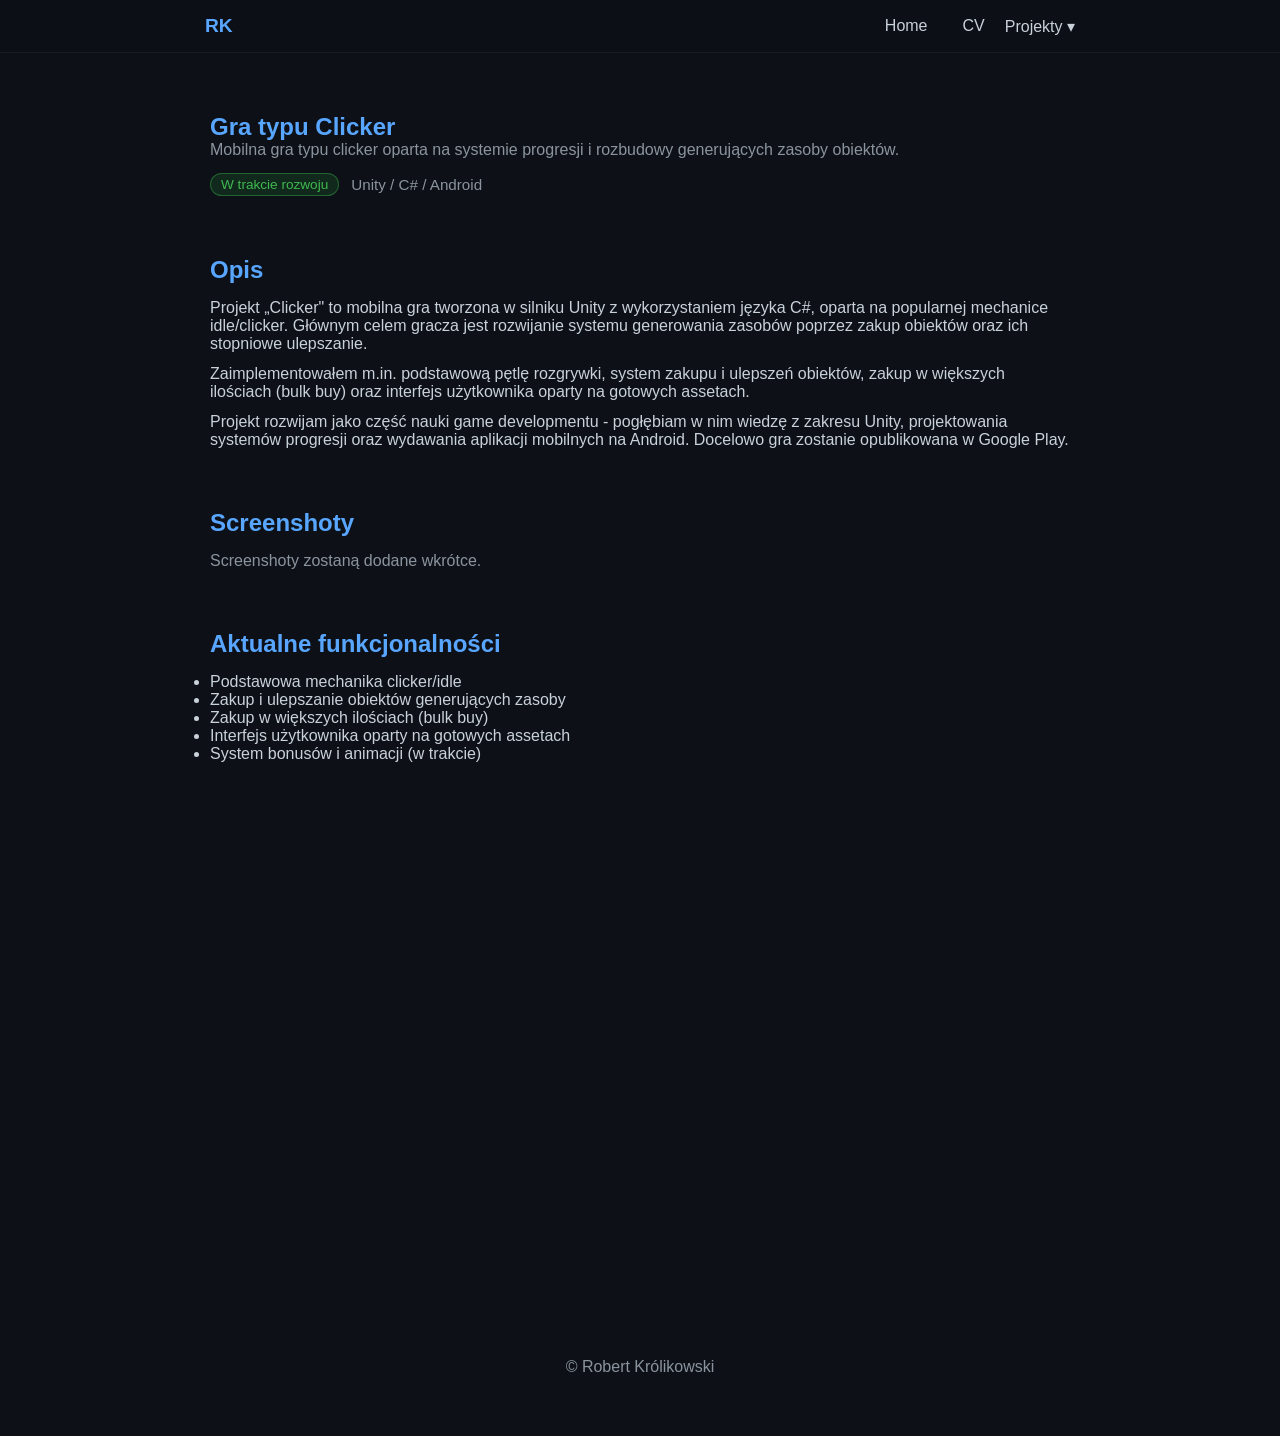
==== clicker.html @ fbf2720f "-podstona clicker" ====
<!DOCTYPE html>
<html lang="pl">
<head>
    <meta charset="UTF-8">
    <meta name="viewport" content="width=device-width, initial-scale=1.0">

    <title>Gra typu Clicker</title>

    <link rel="stylesheet" href="style.css">
    <link rel="icon" type="image/png" href="assets/favicon.png">
    <link rel="apple-touch-icon" sizes="180x180" href="assets/apple-touch-icon.png">
    <link rel="icon" type="image/png" sizes="32x32" href="assets/favicon-32x32.png">
    <link rel="icon" type="image/png" sizes="16x16" href="assets/favicon-16x16.png">
    <link rel="manifest" href="assets/site.webmanifest">
</head>
<body>

<nav class="navbar">
    <div class="nav-container">
        <span class="logo">RK</span>

        <div class="nav-links">
            <a href="index.html">Home</a>
            <a href="cv.html">CV</a>

            <div class="dropdown">
                <span class="dropbtn">Projekty ▾</span>

                <div class="dropdown-content">
                    <a href="wisielec.html">Wisielec</a>
                    <a href="clicker.html">Clicker</a>
                </div>
            </div>
        </div>
    </div>
</nav>

<section class="container ">
    <h1>Gra typu Clicker</h1>

    <p class="subtitle">Mobilna gra typu clicker oparta na systemie progresji i rozbudowy generujących zasoby obiektów.</p>

    <div class="project-meta">
        <span class="status-badge">W trakcie rozwoju</span>
        <span>Unity / C# / Android</span>
    </div>

</section>

<section class="container">
    <h2>Opis</h2>
    <p>
        Projekt „Clicker" to mobilna gra tworzona w silniku Unity z wykorzystaniem języka C#,
        oparta na popularnej mechanice idle/clicker. Głównym celem gracza jest rozwijanie systemu
        generowania zasobów poprzez zakup obiektów oraz ich stopniowe ulepszanie.
    </p>
    <p style="margin-top: 12px;">
        Zaimplementowałem m.in. podstawową pętlę rozgrywki, system zakupu i ulepszeń obiektów,
        zakup w większych ilościach (bulk buy) oraz interfejs użytkownika oparty na gotowych assetach.
    </p>
    <p style="margin-top: 12px;">
        Projekt rozwijam jako część nauki game developmentu - pogłębiam w nim wiedzę z zakresu
        Unity, projektowania systemów progresji oraz wydawania aplikacji mobilnych na Android.
        Docelowo gra zostanie opublikowana w Google Play.
    </p>
</section>

<section class="container ">
    <h2>Screenshoty</h2>
    <p class="subtitle" style="margin-top: 8px;">Screenshoty zostaną dodane wkrótce.</p>
</section>

<section class="container">
    <h2>Aktualne funkcjonalności</h2>
    <ul>
        <li>Podstawowa mechanika clicker/idle</li>
        <li>Zakup i ulepszanie obiektów generujących zasoby</li>
        <li>Zakup w większych ilościach (bulk buy)</li>
        <li>Interfejs użytkownika oparty na gotowych assetach</li>
        <li>System bonusów i animacji (w trakcie)</li>
    </ul>
</section>
<section class="container fade-in">
    <h2>Plan rozwoju</h2>
    <ul>
        <li>Dodanie nowych obiektów i ulepszeń</li>
        <li>Implementacja systemu bonusów i animacji</li>
        <li>Ulepszenie warstwy wizualnej i interfejsu</li>
        <li>Implementacja automatycznego zapisu i systemu osiągnięć</li>
        <li>Integracja reklam z mechaniką rozgrywki</li>
        <li>Publikacja w Google Play</li>
    </ul>
</section>

<section class="container fade-in">
    <h2>Czego się uczę przy tym projekcie</h2>
    <ul>
        <li>Architektura systemów progresji i balansowanie ekonomii gry</li>
        <li>Praca z Unity UI i animacjami w C#</li>
        <li>Optymalizacja pod urządzenia mobilne (Android)</li>
        <li>Integracja reklam (AdMob) i monetyzacja aplikacji</li>
    </ul>
</section>

<section class="container fade-in">
    <h2>Tech Stack</h2>
    <div class="tags">
        <span>Unity</span>
        <span>C#</span>
        <span>Mobile</span>
        <span>Android</span>
    </div>
</section>

<footer class="container footer">
    <p>© <span id="year"></span> Robert Królikowski</p>
</footer>
<script src="script.js"></script>
</body>
</html>
---- style.css ----
* {
    margin: 0;
    padding: 0;
    box-sizing: border-box;
}

body {
    font-family: 'Segoe UI', sans-serif;
    background: #0d1117;
    color: #c9d1d9;
}

/* NAV */
.navbar {
    position: sticky;
    top: 0;
    z-index: 1000;

    backdrop-filter: blur(10px);
    -webkit-backdrop-filter: blur(10px);

    background: rgba(13, 17, 23, 0.7);
    border-bottom: 1px solid rgba(255,255,255,0.05);

    transition: all 0.3s ease;
}

nav {
    background: #161b22;
    border-bottom: 1px solid #30363d;
}

.nav-container {
    display: flex;
    justify-content: space-between;
    align-items: center;
    max-width: 900px;
    margin: auto;
    padding: 15px;
} 

.nav-links {
    display: flex;
    gap: 20px;
    align-items: center;
}

.logo {
    font-weight: bold;
    font-size: 1.2rem;
    color: #58a6ff;
}

/* LAYOUT */
.container {
    max-width: 900px;
    margin: 60px auto;
    padding: 0 20px;
}

/* HERO */
.hero {
    display: flex;
    align-items: center;
    gap: 20px;
}

.avatar {
    width: 80px;
    height: 80px;
    border-radius: 50%;
    border: 2px solid #58a6ff;
}

/* TEXT */
h1 {
    color: #58a6ff;
}

h2 {
    margin-bottom: 15px;
    color: #58a6ff;
}

.subtitle {
    color: #8b949e;
}

/* TAGS */
.tags span {
    display: inline-block;
    background: #161b22;
    padding: 8px 12px;
    margin: 5px;
    border-radius: 20px;
    border: 1px solid #30363d;
}

/* CARD */
.card {
    background: #161b22;
    padding: 20px;
    border-radius: 10px;
    margin-top: 15px;
    border: 1px solid #30363d;
    transition: 0.2s;
}

.card:hover {
    transform: translateY(-5px);
    border-color: #58a6ff;
}

/* BUTTON */
.btn {
    display: inline-block;
    margin-top: 20px;
    background: #238636;
    padding: 10px 15px;
    border-radius: 5px;
    color: white;
    text-decoration: none;
}

/* LINKS */
a {
    color: #58a6ff;
}

/* FOOTER */
.footer {
    text-align: center;
    color: #8b949e;
}

/* ANIMACJA */
.fade-in {
    opacity: 0;
    transform: translateY(40px);
    transition: 0.6s;
}

.fade-in.visible {
    opacity: 1;
    transform: translateY(0);
}

/* GALERIA */
.gallery {
    display: grid;
    grid-template-columns: repeat(auto-fit, minmax(250px, 1fr));
    gap: 15px;
    margin-top: 20px;
}

.gallery img {
    width: 100%;
    border-radius: 10px;
    border: 1px solid #30363d;
    transition: 0.3s;
}

.gallery img:hover {
    transform: scale(1.03);
}

/* NAV LINK ACTIVE HOVER */
nav a {
    margin-left: 15px;
    text-decoration: none;
    color: #c9d1d9;
}

nav a:hover {
    color: #58a6ff;
}

/* LEPSZY BUTTON */
.btn:hover {
    background: #2ea043;
}

.project-meta {
    display: flex;
    align-items: center;
    gap: 12px;
    margin-top: 14px;
    color: #8b949e;
    font-size: 0.95rem;
}

.status-badge {
    background: rgba(35, 134, 54, 0.2);
    color: #3fb950;
    border: 1px solid rgba(63, 185, 80, 0.4);
    padding: 3px 10px;
    border-radius: 20px;
    font-size: 0.85rem;
    font-weight: 500;
}

.stats {
    display: flex;
    gap: 20px;
    margin-top: 30px;
    flex-wrap: wrap;
}

.stat {
    flex: 1;
    min-width: 150px;
    background: #161b22;
    padding: 25px;
    text-align: center;
    border-radius: 12px;
    border: 1px solid #30363d;
    transition: 0.3s;
}

.stat:hover {
    transform: translateY(-5px);
    border-color: #58a6ff;
    box-shadow: 0 10px 30px rgba(0,0,0,0.4);
}

.stat h3 {
    font-size: 2rem;
    color: #58a6ff;
}

.stat p {
    color: #8b949e;
    margin-top: 5px;
}

@keyframes bounce {
    0%   { transform: scale(1); }
    30%  { transform: scale(1.2); }
    60%  { transform: scale(0.95); }
    100% { transform: scale(1); }
}

.bounce {
    animation: bounce 0.4s ease;
}

/* DROPDOWN */

 .dropdown {
    position: relative;
}

.nav-links a,
.dropbtn {
    position: relative;
    color: #c9d1d9;
    text-decoration: none;
    font-weight: 500;
    cursor: pointer;
    transition: 0.2s;
}


.dropdown-content {
    position: absolute;
    top: 120%;
    left: 0;

    min-width: 100px;

    background: rgba(22, 27, 34, 0.95);
    backdrop-filter: blur(12px);

    border: 1px solid #30363d;
    border-radius: 10px;

    box-shadow: 0 10px 30px rgba(0,0,0,0.4);

    opacity: 0;
    transform: translateY(10px) scale(0.98);
    pointer-events: none;

    transition: all 0.25s ease;
}

.dropdown-content a {
    display: block;
    padding: 12px 5px;
    color: #c9d1d9;
}

.dropdown-content a:hover {
    background: rgba(88, 166, 255, 0.1);
    color: #58a6ff;
}

.dropdown:hover .dropdown-content {
    opacity: 1;
    transform: translateY(0) scale(1);
    pointer-events: auto;
}

/* underline hover animation */
.nav-links a::after,
.dropbtn::after {
    content: "";
    position: absolute;
    left: 0;
    bottom: -5px;
    width: 0%;
    height: 2px;
    background: #58a6ff;
    transition: 0.3s;
}

.nav-links a:hover::after,
.dropbtn:hover::after {
    width: 100%;
}

/* HOVER COLOR */
.nav-links a:hover,
.dropbtn:hover {
    color: #58a6ff;
}
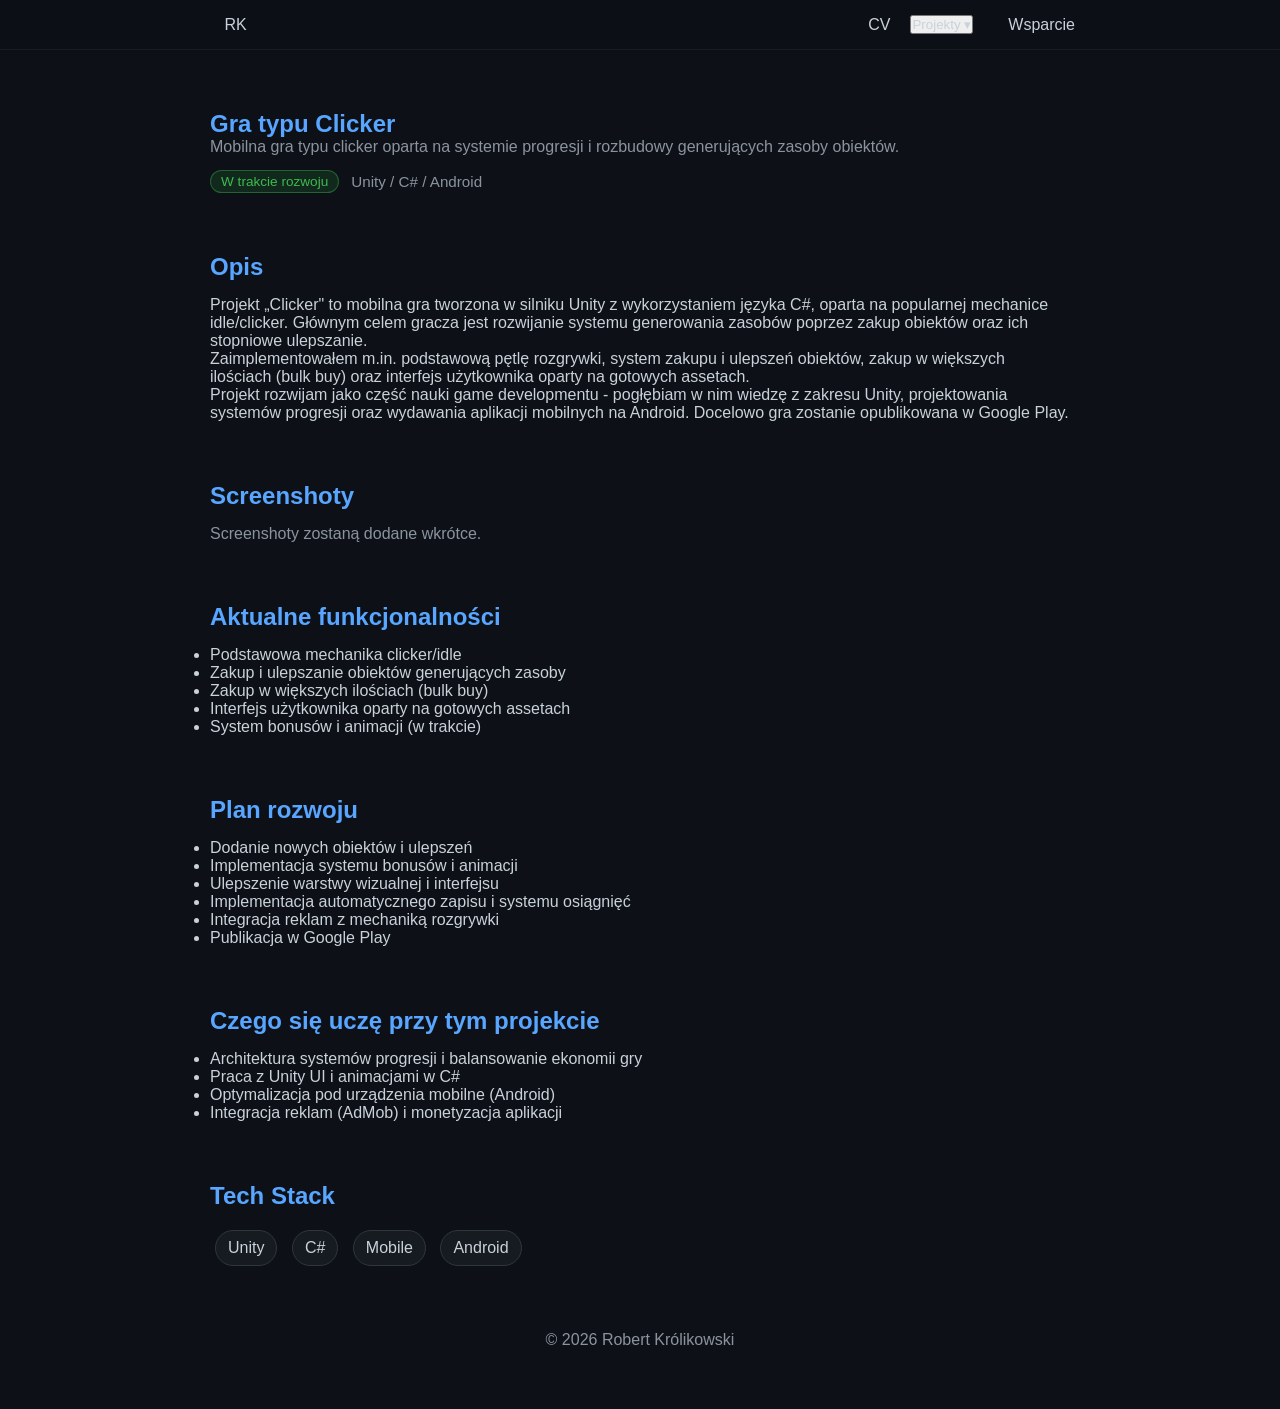
==== commit ad22ebe0: "zmiana nazwy repo i meta" ====
--- a/clicker.html
+++ b/clicker.html
@@ -3,6 +3,14 @@
 <head>
     <meta charset="UTF-8">
     <meta name="viewport" content="width=device-width, initial-scale=1.0">
+    <meta name="description" content="Gra typu Clicker tworzona w Unity i C#. Sprawdź opis projektu, aktualne funkcje i plan rozwoju.">
+    <meta name="author" content="Robert Królikowski">
+    <meta name="keywords" content="Unity, C#, Clicker, Game Development, Android, Portfolio">
+    <meta property="og:title" content="Gra typu Clicker - Robert Królikowski">
+    <meta property="og:description" content="Mobilna gra typu clicker tworzona w Unity. Zobacz funkcjonalności i plan rozwoju projektu.">
+    <meta property="og:image" content="https://robertkrolikowski.github.io/portfolio/assets/avatar.jpg">
+    <meta property="og:type" content="website">
+    <meta property="og:url" content="https://robertkrolikowski.github.io/portfolio/clicker.html">
 
     <title>Gra typu Clicker</title>
 
@@ -17,25 +25,29 @@
 
 <nav class="navbar">
     <div class="nav-container">
-        <span class="logo">RK</span>
+        <a class="logo-link" href="index.html" aria-label="Strona główna">
+            <img src="assets/avatar.jpg" class="logo-avatar" alt="" aria-hidden="true">
+            <span class="logo-text">RK</span>
+        </a>
 
         <div class="nav-links">
-            <a href="index.html">Home</a>
             <a href="cv.html">CV</a>
 
             <div class="dropdown">
-                <span class="dropbtn">Projekty ▾</span>
+                <button class="dropbtn" type="button" aria-haspopup="true" aria-expanded="false">Projekty ▾</button>
 
                 <div class="dropdown-content">
                     <a href="wisielec.html">Wisielec</a>
                     <a href="clicker.html">Clicker</a>
                 </div>
             </div>
+
+            <a href="wsparcie.html">Wsparcie</a>
         </div>
     </div>
 </nav>
 
-<section class="container ">
+<section class="container">
     <h1>Gra typu Clicker</h1>
 
     <p class="subtitle">Mobilna gra typu clicker oparta na systemie progresji i rozbudowy generujących zasoby obiektów.</p>
@@ -47,30 +59,30 @@
 
 </section>
 
-<section class="container">
+<section class="container fade-in">
     <h2>Opis</h2>
     <p>
         Projekt „Clicker" to mobilna gra tworzona w silniku Unity z wykorzystaniem języka C#,
         oparta na popularnej mechanice idle/clicker. Głównym celem gracza jest rozwijanie systemu
         generowania zasobów poprzez zakup obiektów oraz ich stopniowe ulepszanie.
     </p>
-    <p style="margin-top: 12px;">
+    <p class="mt-12">
         Zaimplementowałem m.in. podstawową pętlę rozgrywki, system zakupu i ulepszeń obiektów,
         zakup w większych ilościach (bulk buy) oraz interfejs użytkownika oparty na gotowych assetach.
     </p>
-    <p style="margin-top: 12px;">
+    <p class="mt-12">
         Projekt rozwijam jako część nauki game developmentu - pogłębiam w nim wiedzę z zakresu
         Unity, projektowania systemów progresji oraz wydawania aplikacji mobilnych na Android.
         Docelowo gra zostanie opublikowana w Google Play.
     </p>
 </section>
 
-<section class="container ">
+<section class="container fade-in">
     <h2>Screenshoty</h2>
-    <p class="subtitle" style="margin-top: 8px;">Screenshoty zostaną dodane wkrótce.</p>
+    <p class="subtitle mt-8">Screenshoty zostaną dodane wkrótce.</p>
 </section>
 
-<section class="container">
+<section class="container fade-in">
     <h2>Aktualne funkcjonalności</h2>
     <ul>
         <li>Podstawowa mechanika clicker/idle</li>
